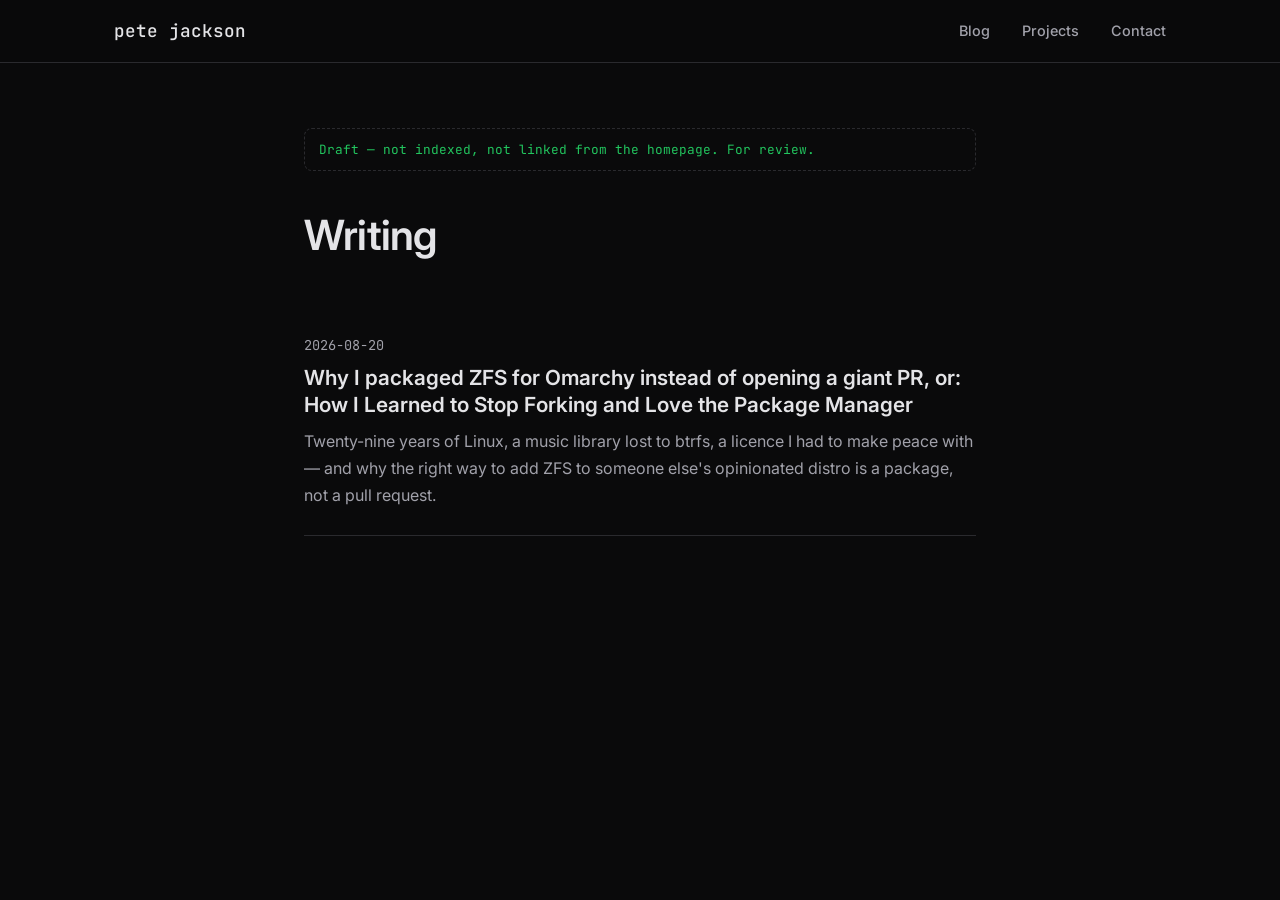
==== blog/index.html @ ce88ac69 "Add blog section with the ZFS-on-Omarchy post (draft, noindex) Post is reachable by URL for review b" ====
<!DOCTYPE html>
<html lang="en">
<head>
    <meta charset="UTF-8">
    <meta name="viewport" content="width=device-width, initial-scale=1.0">
    <meta name="robots" content="noindex, nofollow">
    <title>Writing | Pete Jackson</title>
    <meta name="description" content="Notes on engineering, storage, Linux and the tools I build.">
    <link rel="stylesheet" href="/style.css">
    <link rel="stylesheet" href="/blog/blog.css">
    <link rel="preconnect" href="https://fonts.googleapis.com">
    <link rel="preconnect" href="https://fonts.gstatic.com" crossorigin>
    <link href="https://fonts.googleapis.com/css2?family=Inter:wght@400;500;600;700&family=JetBrains+Mono:wght@400;500&display=swap" rel="stylesheet">
</head>
<body>
    <nav class="nav">
        <div class="nav-container">
            <a href="/" class="nav-logo">pete jackson</a>
            <div class="nav-links">
                <a href="/blog/">Blog</a>
                <a href="/#projects">Projects</a>
                <a href="/#contact">Contact</a>
            </div>
        </div>
    </nav>

    <main class="post">
        <div class="post-container">
            <p class="draft-banner">Draft &mdash; not indexed, not linked from the homepage. For review.</p>
            <header class="post-header">
                <h1>Writing</h1>
            </header>

            <ul class="post-list">
                <li>
                    <p class="post-date">2026-08-20</p>
                    <h2><a href="/blog/why-i-packaged-zfs-for-omarchy">Why I packaged ZFS for Omarchy instead of opening a giant PR, or: How I Learned to Stop Forking and Love the Package Manager</a></h2>
                    <p>Twenty-nine years of Linux, a music library lost to btrfs, a licence I had to make peace with &mdash; and why the right way to add ZFS to someone else's opinionated distro is a package, not a pull request.</p>
                </li>
            </ul>
        </div>
    </main>
</body>
</html>
---- style.css ----
/* Reset and Base Styles */
*, *::before, *::after {
    box-sizing: border-box;
    margin: 0;
    padding: 0;
}

:root {
    --color-bg: #0a0a0b;
    --color-bg-alt: #111113;
    --color-surface: #1a1a1d;
    --color-border: #2a2a2e;
    --color-text: #e4e4e7;
    --color-text-muted: #a1a1aa;
    --color-primary: #3b82f6;
    --color-primary-hover: #60a5fa;
    --color-accent: #22c55e;
    --font-sans: 'Inter', -apple-system, BlinkMacSystemFont, 'Segoe UI', Roboto, sans-serif;
    --font-mono: 'JetBrains Mono', 'Fira Code', monospace;
    --max-width: 1100px;
    --radius: 8px;
    --transition: 0.2s ease;
}

html {
    scroll-behavior: smooth;
}

body {
    font-family: var(--font-sans);
    font-size: 16px;
    line-height: 1.7;
    color: var(--color-text);
    background-color: var(--color-bg);
    -webkit-font-smoothing: antialiased;
    -moz-osx-font-smoothing: grayscale;
}

a {
    color: var(--color-primary);
    text-decoration: none;
    transition: color var(--transition);
}

a:hover {
    color: var(--color-primary-hover);
}

h1, h2, h3, h4 {
    font-weight: 600;
    line-height: 1.3;
    color: var(--color-text);
}

h1 { font-size: 3rem; }
h2 { font-size: 2rem; margin-bottom: 2rem; }
h3 { font-size: 1.25rem; }
h4 { font-size: 1rem; color: var(--color-text-muted); }

.container {
    max-width: var(--max-width);
    margin: 0 auto;
    padding: 0 1.5rem;
}

/* Navigation */
.nav {
    position: fixed;
    top: 0;
    left: 0;
    right: 0;
    z-index: 100;
    background: rgba(10, 10, 11, 0.85);
    backdrop-filter: blur(12px);
    border-bottom: 1px solid var(--color-border);
}

.nav-container {
    max-width: var(--max-width);
    margin: 0 auto;
    padding: 1rem 1.5rem;
    display: flex;
    justify-content: space-between;
    align-items: center;
}

.nav-logo {
    font-family: var(--font-mono);
    font-weight: 500;
    font-size: 1.1rem;
    color: var(--color-text);
}

.nav-logo:hover {
    color: var(--color-primary);
}

.nav-links {
    display: flex;
    gap: 2rem;
}

.nav-links a {
    color: var(--color-text-muted);
    font-size: 0.9rem;
    font-weight: 500;
    transition: color var(--transition);
}

.nav-links a:hover {
    color: var(--color-text);
}

/* Hero Section */
.hero {
    padding: 10rem 0 6rem;
    text-align: center;
}

.hero h1 {
    margin-bottom: 0.5rem;
    background: linear-gradient(135deg, var(--color-text) 0%, var(--color-text-muted) 100%);
    -webkit-background-clip: text;
    -webkit-text-fill-color: transparent;
    background-clip: text;
}

.hero-subtitle {
    font-family: var(--font-mono);
    font-size: 1.1rem;
    color: var(--color-primary);
    margin-bottom: 1.5rem;
}

.hero-description {
    max-width: 600px;
    margin: 0 auto 2rem;
    color: var(--color-text-muted);
    font-size: 1.1rem;
}

.hero-links {
    display: flex;
    gap: 1rem;
    justify-content: center;
}

/* Buttons */
.btn {
    display: inline-flex;
    align-items: center;
    gap: 0.5rem;
    padding: 0.75rem 1.5rem;
    font-size: 0.95rem;
    font-weight: 500;
    border-radius: var(--radius);
    transition: all var(--transition);
}

.btn-primary {
    background: var(--color-primary);
    color: white;
}

.btn-primary:hover {
    background: var(--color-primary-hover);
    color: white;
}

.btn-secondary {
    background: var(--color-surface);
    color: var(--color-text);
    border: 1px solid var(--color-border);
}

.btn-secondary:hover {
    background: var(--color-border);
    color: var(--color-text);
}

/* Sections */
.section {
    padding: 5rem 0;
}

.section-alt {
    background: var(--color-bg-alt);
}

/* About Section */
.about-content {
    max-width: 700px;
}

.about-content p {
    margin-bottom: 1.25rem;
    color: var(--color-text-muted);
}

.about-content p:last-child {
    margin-bottom: 0;
}

/* Projects Grid */
.projects-grid {
    display: grid;
    grid-template-columns: repeat(auto-fit, minmax(280px, 1fr));
    gap: 1.5rem;
}

.project-card {
    background: var(--color-surface);
    border: 1px solid var(--color-border);
    border-radius: var(--radius);
    padding: 1.75rem;
    transition: all var(--transition);
    display: block;
    color: var(--color-text);
}

.project-card:hover {
    border-color: var(--color-primary);
    transform: translateY(-2px);
    color: var(--color-text);
}

.project-icon {
    font-size: 2rem;
    margin-bottom: 1rem;
}

.project-card h3 {
    margin-bottom: 0.25rem;
}

.project-tech {
    font-family: var(--font-mono);
    font-size: 0.8rem;
    color: var(--color-primary);
    margin-bottom: 0.75rem;
}

.project-card p:last-child {
    color: var(--color-text-muted);
    font-size: 0.95rem;
    margin: 0;
}

/* Experience Section */
.experience-list {
    max-width: 800px;
}

.experience-item {
    margin-bottom: 3rem;
    padding-bottom: 3rem;
    border-bottom: 1px solid var(--color-border);
}

.experience-item:last-child {
    border-bottom: none;
    margin-bottom: 0;
    padding-bottom: 0;
}

.experience-header {
    margin-bottom: 1rem;
}

.experience-header h3 {
    margin-bottom: 0.25rem;
}

.experience-company {
    color: var(--color-primary);
    font-weight: 500;
}

.experience-company a {
    color: var(--color-primary);
}

.experience-date {
    display: block;
    font-family: var(--font-mono);
    font-size: 0.85rem;
    color: var(--color-text-muted);
    margin-top: 0.25rem;
}

.experience-details {
    list-style: none;
    padding-left: 1rem;
}

.experience-details li {
    position: relative;
    color: var(--color-text-muted);
    margin-bottom: 0.5rem;
    padding-left: 1rem;
}

.experience-details li::before {
    content: ">";
    position: absolute;
    left: 0;
    color: var(--color-primary);
    font-family: var(--font-mono);
}

/* Skills Section */
.skills-section {
    margin-top: 4rem;
    padding-top: 3rem;
    border-top: 1px solid var(--color-border);
}

.skills-section h3 {
    margin-bottom: 1.5rem;
}

.skills-grid {
    display: grid;
    grid-template-columns: repeat(auto-fit, minmax(200px, 1fr));
    gap: 1.5rem;
}

.skill-category h4 {
    margin-bottom: 0.5rem;
    font-family: var(--font-mono);
    text-transform: uppercase;
    font-size: 0.75rem;
    letter-spacing: 0.05em;
}

.skill-category p {
    color: var(--color-text-muted);
    font-size: 0.95rem;
}

/* Contact Section */
.contact-intro {
    color: var(--color-text-muted);
    max-width: 500px;
    margin-bottom: 2rem;
}

.contact-links {
    display: flex;
    gap: 2rem;
    flex-wrap: wrap;
}

.contact-links a {
    display: flex;
    align-items: center;
    gap: 0.75rem;
    color: var(--color-text);
    font-weight: 500;
    padding: 1rem 1.5rem;
    background: var(--color-surface);
    border: 1px solid var(--color-border);
    border-radius: var(--radius);
    transition: all var(--transition);
}

.contact-links a:hover {
    border-color: var(--color-primary);
    color: var(--color-text);
}

.contact-links svg {
    opacity: 0.8;
}

/* Footer */
.footer {
    padding: 2rem 0;
    text-align: center;
    border-top: 1px solid var(--color-border);
}

.footer p {
    color: var(--color-text-muted);
    font-size: 0.9rem;
}

/* Responsive */
@media (max-width: 768px) {
    h1 { font-size: 2.25rem; }
    h2 { font-size: 1.5rem; }

    .hero {
        padding: 8rem 0 4rem;
    }

    .hero-description {
        font-size: 1rem;
    }

    .hero-links {
        flex-direction: column;
        align-items: center;
    }

    .nav-links {
        display: none;
    }

    .section {
        padding: 3rem 0;
    }

    .projects-grid {
        grid-template-columns: 1fr;
    }

    .contact-links {
        flex-direction: column;
    }

    .contact-links a {
        justify-content: center;
    }
}

/* Selection */
::selection {
    background: var(--color-primary);
    color: white;
}

/* Scrollbar */
::-webkit-scrollbar {
    width: 8px;
}

::-webkit-scrollbar-track {
    background: var(--color-bg);
}

::-webkit-scrollbar-thumb {
    background: var(--color-border);
    border-radius: 4px;
}

::-webkit-scrollbar-thumb:hover {
    background: var(--color-text-muted);
}
---- blog/blog.css ----
/* Article typography for peterjackson.dev — reuses the tokens in /style.css */

.post {
    padding: 8rem 0 4rem;
}

.post-container {
    max-width: 720px;
    margin: 0 auto;
    padding: 0 1.5rem;
}

.draft-banner {
    font-family: var(--font-mono);
    font-size: 0.8rem;
    color: var(--color-accent);
    border: 1px dashed var(--color-border);
    border-radius: var(--radius);
    padding: 0.6rem 0.9rem;
    margin-bottom: 2.5rem;
}

.post-header {
    margin-bottom: 3rem;
}

.post-date {
    font-family: var(--font-mono);
    font-size: 0.85rem;
    color: var(--color-text-muted);
    margin-bottom: 0.9rem;
}

.post-header h1 {
    font-size: clamp(1.9rem, 4.5vw, 2.6rem);
    line-height: 1.2;
    letter-spacing: -0.02em;
}

.post-body {
    font-size: 1.05rem;
    line-height: 1.8;
}

.post-body p {
    margin-bottom: 1.5rem;
}

.post-body h2 {
    font-size: 1.5rem;
    margin: 3.5rem 0 1.2rem;
    padding-top: 1.6rem;
    border-top: 1px solid var(--color-border);
    letter-spacing: -0.01em;
}

.post-body ul {
    margin: 0 0 1.6rem 1.3rem;
}

.post-body li {
    margin-bottom: 0.9rem;
}

.post-body code {
    font-family: var(--font-mono);
    font-size: 0.88em;
    background: var(--color-surface);
    border: 1px solid var(--color-border);
    border-radius: 4px;
    padding: 0.1em 0.35em;
}

.post-body blockquote {
    margin: 2rem 0;
    padding: 1.1rem 1.4rem;
    background: var(--color-bg-alt);
    border-left: 3px solid var(--color-accent);
    border-radius: 0 var(--radius) var(--radius) 0;
}

.post-body blockquote p {
    margin: 0;
    font-size: 1.15rem;
    font-style: italic;
    color: var(--color-text);
}

.post-body strong {
    color: #fff;
    font-weight: 600;
}

.post-body hr {
    border: none;
    border-top: 1px solid var(--color-border);
    margin: 3rem 0;
}

.post-footer {
    margin-top: 4rem;
    padding-top: 2rem;
    border-top: 1px solid var(--color-border);
    font-family: var(--font-mono);
    font-size: 0.9rem;
}

/* Blog index */
.post-list {
    list-style: none;
    margin: 0;
}

.post-list li {
    padding: 1.6rem 0;
    border-bottom: 1px solid var(--color-border);
}

.post-list .post-date {
    margin-bottom: 0.4rem;
}

.post-list h2 {
    font-size: 1.3rem;
    margin: 0 0 0.6rem;
    border: none;
    padding: 0;
}

.post-list h2 a {
    color: var(--color-text);
}

.post-list h2 a:hover {
    color: var(--color-primary);
}

.post-list p {
    color: var(--color-text-muted);
    margin: 0;
}

@media (max-width: 640px) {
    .post { padding: 6rem 0 3rem; }
    .post-body { font-size: 1rem; }
}
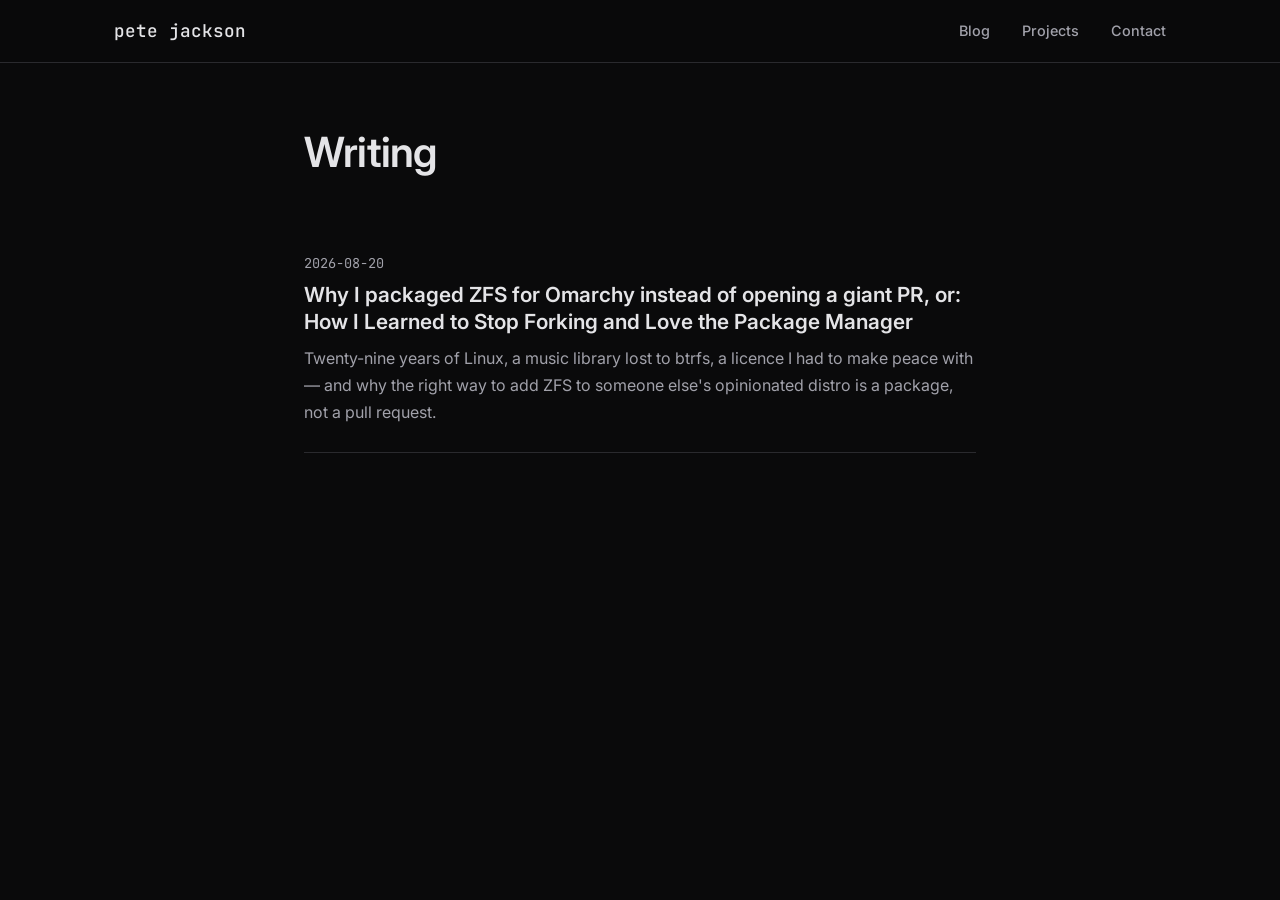
==== commit 6be7d283: "Publish the ZFS-on-Omarchy post: smaller subtitle, social cards, no draft banner Splits the Strangel" ====
--- a/blog/index.html
+++ b/blog/index.html
@@ -3,7 +3,6 @@
 <head>
     <meta charset="UTF-8">
     <meta name="viewport" content="width=device-width, initial-scale=1.0">
-    <meta name="robots" content="noindex, nofollow">
     <title>Writing | Pete Jackson</title>
     <meta name="description" content="Notes on engineering, storage, Linux and the tools I build.">
     <link rel="stylesheet" href="/style.css">
@@ -26,7 +25,6 @@
 
     <main class="post">
         <div class="post-container">
-            <p class="draft-banner">Draft &mdash; not indexed, not linked from the homepage. For review.</p>
             <header class="post-header">
                 <h1>Writing</h1>
             </header>
--- a/blog/blog.css
+++ b/blog/blog.css
@@ -8,16 +8,6 @@
     max-width: 720px;
     margin: 0 auto;
     padding: 0 1.5rem;
-}
-
-.draft-banner {
-    font-family: var(--font-mono);
-    font-size: 0.8rem;
-    color: var(--color-accent);
-    border: 1px dashed var(--color-border);
-    border-radius: var(--radius);
-    padding: 0.6rem 0.9rem;
-    margin-bottom: 2.5rem;
 }
 
 .post-header {
@@ -35,6 +25,14 @@
     font-size: clamp(1.9rem, 4.5vw, 2.6rem);
     line-height: 1.2;
     letter-spacing: -0.02em;
+}
+
+.post-subtitle {
+    font-size: 1.05rem;
+    line-height: 1.5;
+    color: var(--color-text-muted);
+    font-weight: 400;
+    margin-top: 0.7rem;
 }
 
 .post-body {
